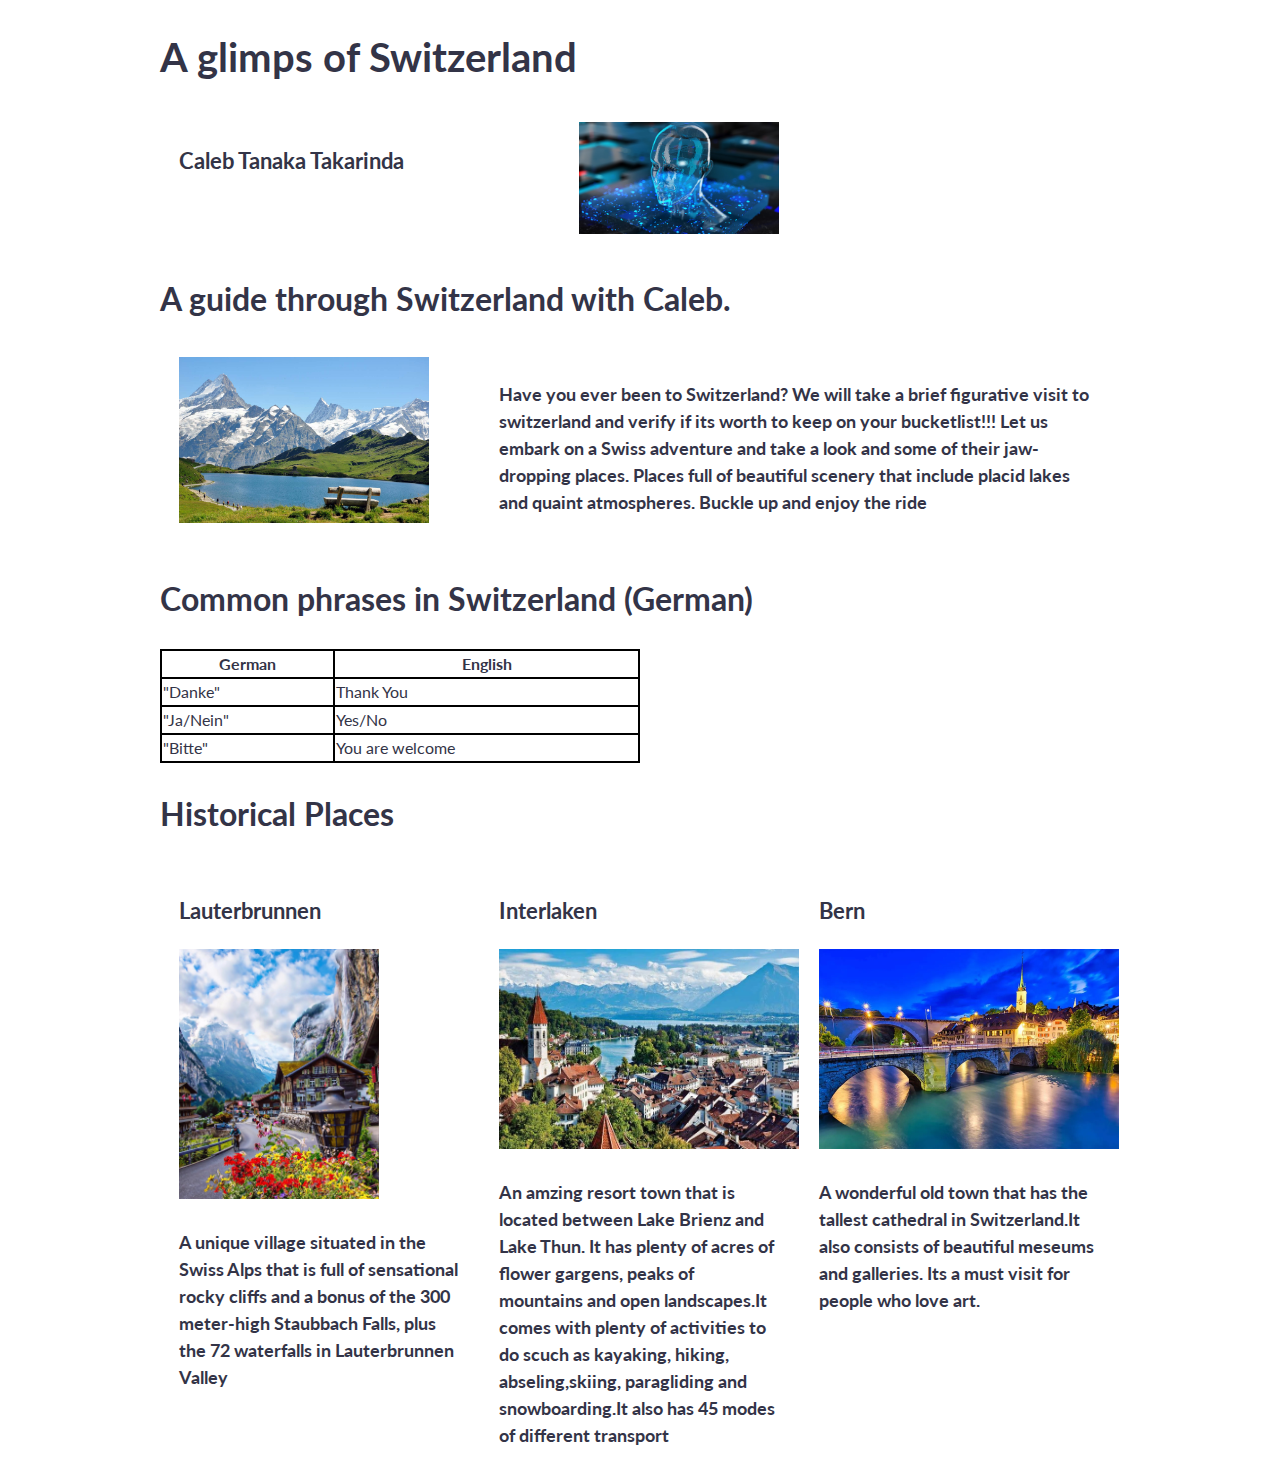
==== my-webpage-grid.html @ 96831e24 "update" ====
<!DOCTYPE html>
<html lang="en">

<head>
    <meta charset="UTF-8">
    <meta http-equiv="X-UA-Compatible" content="IE=edge">
    <meta name="viewport" content="width=device-width, initial-scale=1.0">
    <title>My web page grid</title>
    <link rel="stylesheet" href="simple-grid.css">
    <style>
        .tabl,
        td,
        th {
            border: 2px solid black;
            border-collapse: collapse;
        }

        .tabl {
            width: 50%;
        }
    </style>

</head>

<body>
    <div class="container">
        <div class="Header">
            <h1>A glimps of Switzerland </h1>
        </div>

        <div class="row">
            <div class="col-5">
                <h3> Caleb Tanaka Takarinda</h3>
            </div>
            <div class="col-7">
                <img src="webpix/icon.jpg" width="200" alt="">
            </div>
        </div>

        <h2>A guide through Switzerland with Caleb.</h2>
        <div class="place">

            <div class="row">
                <div class="col-4">
                    <img src="webpix/switz1.jpg" width="250" alt="">
                </div>
                <div class="col-8">
                    <h4>Have you ever been to Switzerland? We will take a brief figurative visit to switzerland and
                        verify
                        if
                        its worth
                        to keep on your bucketlist!!! Let us embark on a Swiss adventure and take a look and some of
                        their
                        jaw-dropping
                        places. Places full of beautiful scenery that include placid lakes and quaint atmospheres.
                        Buckle up
                        and
                        enjoy the ride</h4>
                </div>
            </div>


        </div>



        <h2>Common phrases in Switzerland (German)</h2>
        <table class="tabl">
            <tr>
                <th>German</th>
                <th>English</th>
            </tr>
            <tr>
                <td>"Danke"</td>
                <td>Thank You</td>
            </tr>
            <tr>
                <td>"Ja/Nein"</td>
                <td>Yes/No</td>
            </tr>
            <tr>
                <td>"Bitte"</td>
                <td>You are welcome</td>
            </tr>
        </table>


        <h2>Historical Places </h2>
        <div class="row">
            <div class="col-4">
                <h3> Lauterbrunnen</h3>
                <img src="webpix/lauterbrunnen.jpg" width="200" alt="">
                <h4>A unique village situated in the Swiss Alps that is full of sensational rocky cliffs and a bonus of
                    the
                    300
                    meter-high Staubbach Falls, plus the 72 waterfalls in Lauterbrunnen Valley</h4>
            </div>
            <div class="col-4">
                <H3>Interlaken</H3>
                <img src="webpix/interlaken.jpg" width="300" alt="">
                <h4>An amzing resort town that is located between Lake Brienz and Lake Thun. It has plenty of acres of
                    flower
                    gargens, peaks of mountains and open landscapes.It comes with plenty of activities to do scuch as
                    kayaking,
                    hiking, abseling,skiing, paragliding and snowboarding.It also has 45 modes of different transport

                </h4>
            </div>
            <div class="col-4">
                <h3>Bern</h3>
                <img src="webpix/Bern.webp" width="300" alt="">
                <h4>A wonderful old town that has the tallest cathedral in Switzerland.It also consists of beautiful
                    meseums
                    and
                    galleries. Its a must visit for people who love art.</h4>
            </div>
        </div>
    </div>
</body>

</html>
---- simple-grid.css ----
/**
*** SIMPLE GRID
*** (C) ZACH COLE 2016
**/

@import url(https://fonts.googleapis.com/css?family=Lato:400,300,300italic,400italic,700,700italic);

/* UNIVERSAL */

html,
body {
  height: 100%;
  width: 100%;
  margin: 0;
  padding: 0;
  left: 0;
  top: 0;
  font-size: 100%;
}

/* ROOT FONT STYLES */

* {
  font-family: 'Lato', Helvetica, sans-serif;
  color: #333447;
  line-height: 1.5;
}

/* TYPOGRAPHY */

h1 {
  font-size: 2.5rem;
}

h2 {
  font-size: 2rem;
}

h3 {
  font-size: 1.375rem;
}

h4 {
  font-size: 1.125rem;
}

h5 {
  font-size: 1rem;
}

h6 {
  font-size: 0.875rem;
}

p {
  font-size: 1.125rem;
  font-weight: 200;
  line-height: 1.8;
}

.font-light {
  font-weight: 300;
}

.font-regular {
  font-weight: 400;
}

.font-heavy {
  font-weight: 700;
}

/* POSITIONING */

.left {
  text-align: left;
}

.right {
  text-align: right;
}

.center {
  text-align: center;
  margin-left: auto;
  margin-right: auto;
}

.justify {
  text-align: justify;
}

/* ==== GRID SYSTEM ==== */

.container {
  width: 90%;
  margin-left: auto;
  margin-right: auto;
}

.row {
  position: relative;
  width: 100%;
}

.row [class^="col"] {
  float: left;
  margin: 0.5rem 2%;
  min-height: 0.125rem;
}

.col-1,
.col-2,
.col-3,
.col-4,
.col-5,
.col-6,
.col-7,
.col-8,
.col-9,
.col-10,
.col-11,
.col-12 {
  width: 96%;
}

.col-1-sm {
  width: 4.33%;
}

.col-2-sm {
  width: 12.66%;
}

.col-3-sm {
  width: 21%;
}

.col-4-sm {
  width: 29.33%;
}

.col-5-sm {
  width: 37.66%;
}

.col-6-sm {
  width: 46%;
}

.col-7-sm {
  width: 54.33%;
}

.col-8-sm {
  width: 62.66%;
}

.col-9-sm {
  width: 71%;
}

.col-10-sm {
  width: 79.33%;
}

.col-11-sm {
  width: 87.66%;
}

.col-12-sm {
  width: 96%;
}

.row::after {
	content: "";
	display: table;
	clear: both;
}

.hidden-sm {
  display: none;
}

@media only screen and (min-width: 33.75em) {  /* 540px */
  .container {
    width: 80%;
  }
}

@media only screen and (min-width: 45em) {  /* 720px */
  .col-1 {
    width: 4.33%;
  }

  .col-2 {
    width: 12.66%;
  }

  .col-3 {
    width: 21%;
  }

  .col-4 {
    width: 29.33%;
  }

  .col-5 {
    width: 37.66%;
  }

  .col-6 {
    width: 46%;
  }

  .col-7 {
    width: 54.33%;
  }

  .col-8 {
    width: 62.66%;
  }

  .col-9 {
    width: 71%;
  }

  .col-10 {
    width: 79.33%;
  }

  .col-11 {
    width: 87.66%;
  }

  .col-12 {
    width: 96%;
  }

  .hidden-sm {
    display: block;
  }
}

@media only screen and (min-width: 60em) { /* 960px */
  .container {
    width: 75%;
    max-width: 60rem;
  }
}
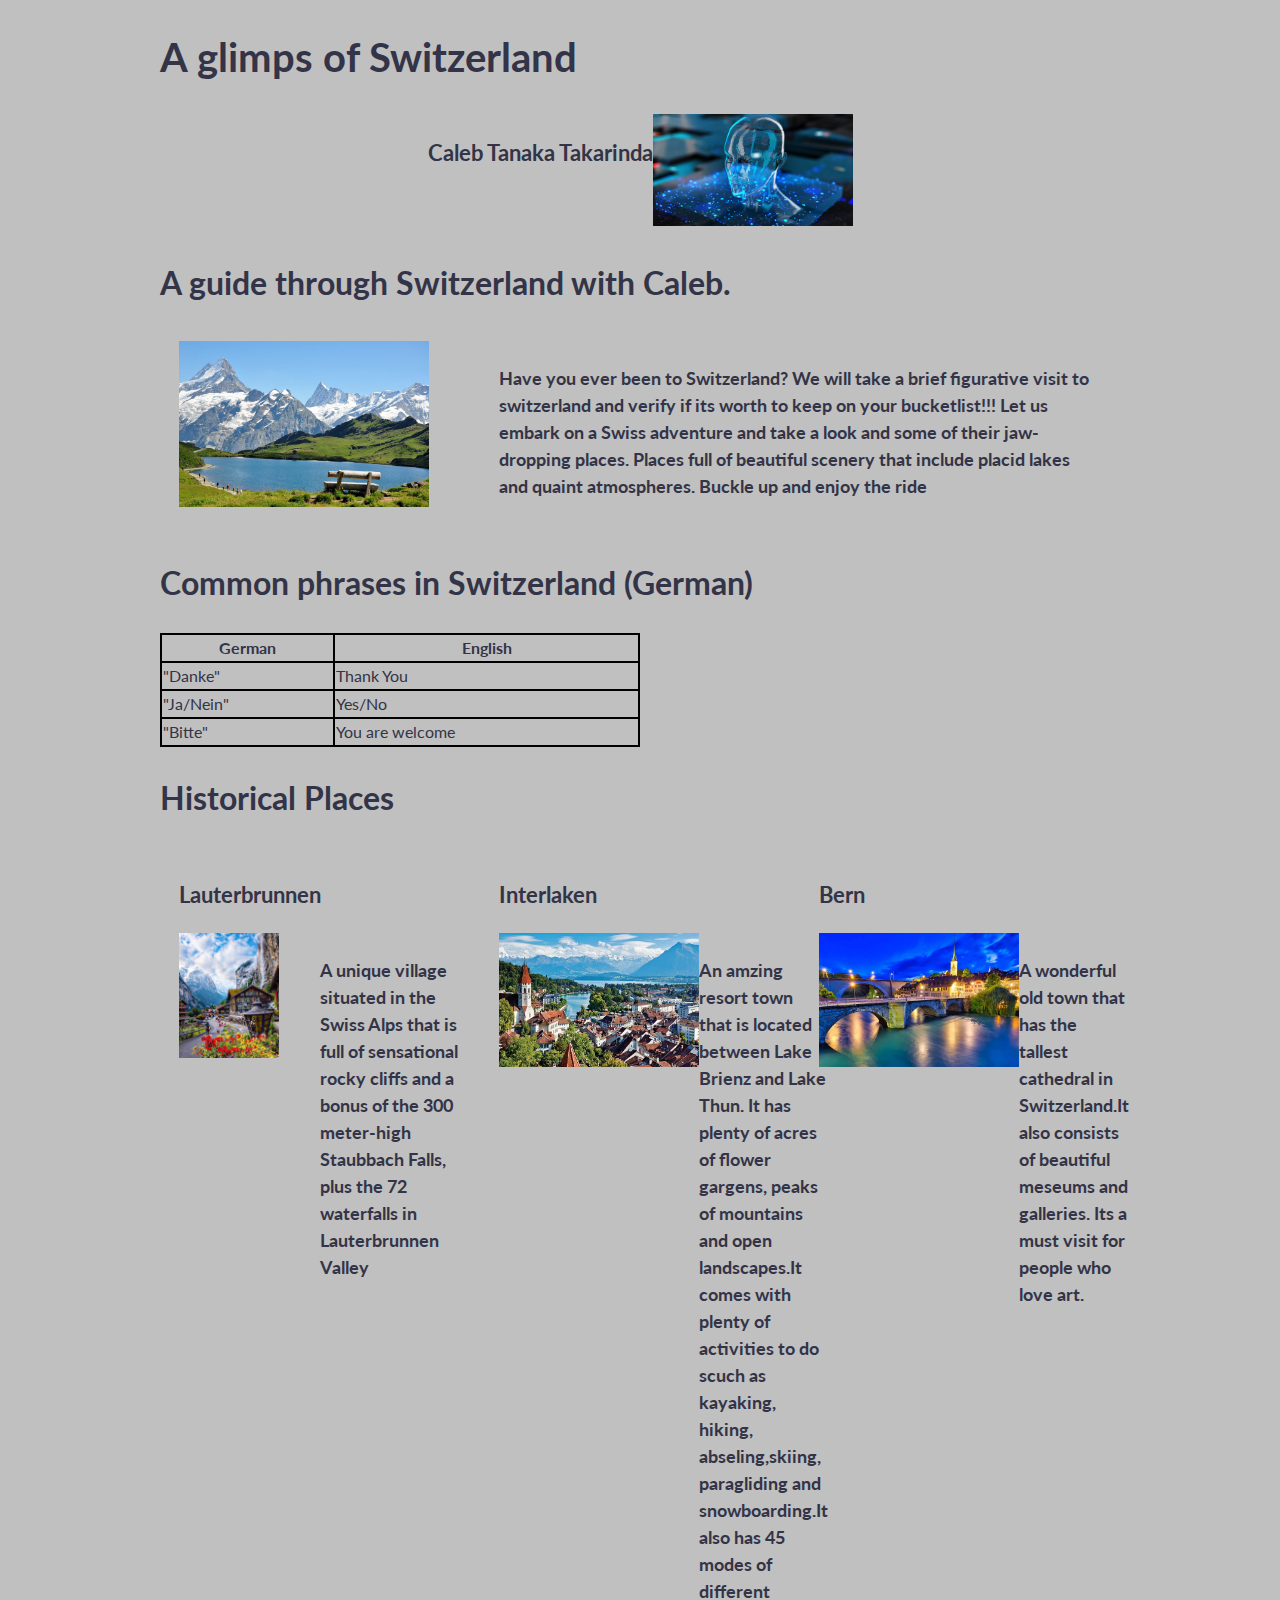
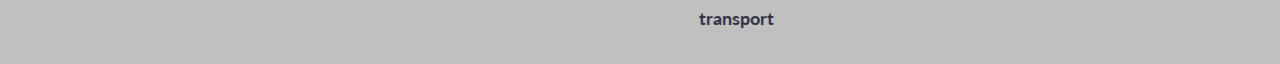
==== commit 765ae3f9: "almost done" ====
--- a/my-webpage-grid.html
+++ b/my-webpage-grid.html
@@ -28,11 +28,11 @@
             <h1>A glimps of Switzerland </h1>
         </div>
 
-        <div class="row">
-            <div class="col-5">
+        <div class="profile">
+            <div class="name">
                 <h3> Caleb Tanaka Takarinda</h3>
             </div>
-            <div class="col-7">
+            <div class="pict">
                 <img src="webpix/icon.jpg" width="200" alt="">
             </div>
         </div>
@@ -89,30 +89,53 @@
         <div class="row">
             <div class="col-4">
                 <h3> Lauterbrunnen</h3>
-                <img src="webpix/lauterbrunnen.jpg" width="200" alt="">
-                <h4>A unique village situated in the Swiss Alps that is full of sensational rocky cliffs and a bonus of
-                    the
-                    300
-                    meter-high Staubbach Falls, plus the 72 waterfalls in Lauterbrunnen Valley</h4>
+                <div class="lla">
+                    <div class="lau">
+                        <img src="webpix/lauterbrunnen.jpg" width="100" alt="">
+                    </div>
+                    <div class="laud">
+                        <h4>A unique village situated in the Swiss Alps that is full of sensational rocky cliffs and a
+                            bonus of
+                            the
+                            300
+                            meter-high Staubbach Falls, plus the 72 waterfalls in Lauterbrunnen Valley</h4>
+                    </div>
+                </div>
             </div>
             <div class="col-4">
                 <H3>Interlaken</H3>
-                <img src="webpix/interlaken.jpg" width="300" alt="">
-                <h4>An amzing resort town that is located between Lake Brienz and Lake Thun. It has plenty of acres of
-                    flower
-                    gargens, peaks of mountains and open landscapes.It comes with plenty of activities to do scuch as
-                    kayaking,
-                    hiking, abseling,skiing, paragliding and snowboarding.It also has 45 modes of different transport
+                <div class="inn">
+                    <div class="in">
+                        <img src="webpix/interlaken.jpg" width="200" alt="">
+                    </div>
+                    <div class="ind">
+                        <h4>An amzing resort town that is located between Lake Brienz and Lake Thun. It has plenty of
+                            acres of
+                            flower
+                            gargens, peaks of mountains and open landscapes.It comes with plenty of activities to do
+                            scuch as
+                            kayaking,
+                            hiking, abseling,skiing, paragliding and snowboarding.It also has 45 modes of different
+                            transport
 
-                </h4>
+                        </h4>
+                    </div>
+                </div>
             </div>
             <div class="col-4">
                 <h3>Bern</h3>
-                <img src="webpix/Bern.webp" width="300" alt="">
-                <h4>A wonderful old town that has the tallest cathedral in Switzerland.It also consists of beautiful
-                    meseums
-                    and
-                    galleries. Its a must visit for people who love art.</h4>
+                <div class="bbe">
+                    <div class="be">
+                        <img src="webpix/Bern.webp" width="200" alt="">
+                    </div>
+                    <div class="beb">
+                        <h4>A wonderful old town that has the tallest cathedral in Switzerland.It also consists of
+                            beautiful
+                            meseums
+                            and
+                            galleries. Its a must visit for people who love art.</h4>
+                    </div>
+                </div>
             </div>
         </div>
     </div>
--- a/simple-grid.css
+++ b/simple-grid.css
@@ -248,3 +248,47 @@
     max-width: 60rem;
   }
 }
+
+.lau {
+  flex: 1;
+}
+
+.laud {
+  flex: 1;
+}
+
+.lla {
+  display: flex;
+}
+
+
+.inn {
+  display: flex;
+}
+.in {
+    flex: 1;
+}
+
+.ind {
+    flex: 1;
+}
+
+.bbe {
+    display: flex;
+}
+
+.be {
+    flex: 1;
+}
+
+.beb {
+    flex: 1;
+}
+.profile {
+  display: flex;
+  justify-content: center;
+
+}
+body{
+  background-color: rgb(192, 192, 192);
+}